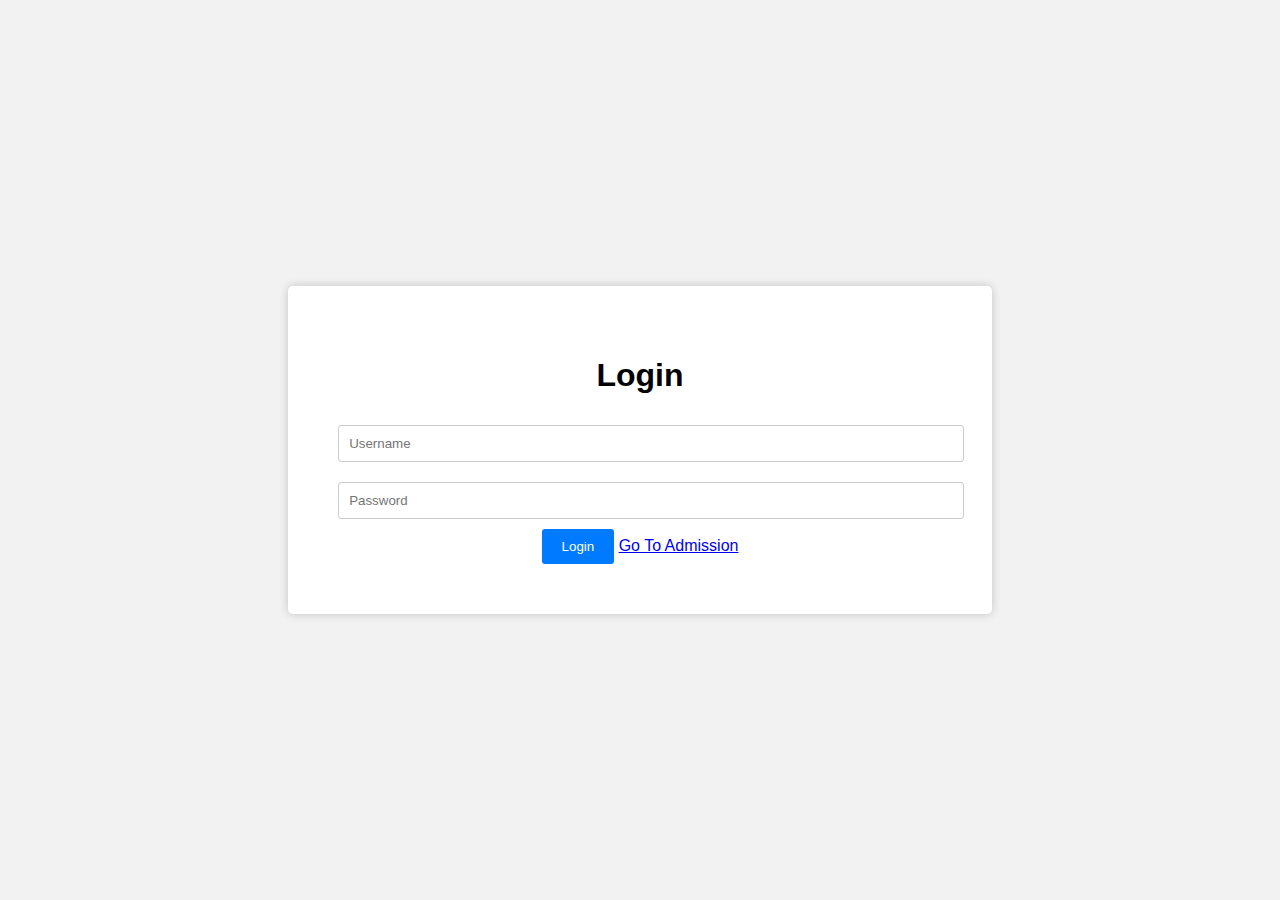
==== index.html @ 7ca623f1 "First Commit" ====
<!DOCTYPE html>
<html lang="en">

<head>
    <meta charset="UTF-8">
    <meta name="viewport" content="width=device-width, initial-scale=1.0">
    <title>University Login</title>
    <link rel="stylesheet" href="style.css">
</head>

<body>
    <div class="login-container">
        <h1>Login</h1>
        <form id="login-form" onsubmit="return validateLogin()">
            <input type="text" id="username" placeholder="Username" required>
            <input type="password" id="password" placeholder="Password" required>
            <button type="submit">Login</button>
            <a href="admissionForm.html"> Go To Admission</a>
        </form>
    </div>
    <script src="vld.js"></script>
</body>

</html>
---- style.css ----
body {
    font-family: Arial, sans-serif;
    background-color: #f2f2f2;
    margin: 0;
    padding: 0;
    display: flex;
    justify-content: center;
    align-items: center;
    height: 100vh;
}

.login-container {
    background-color: #ffffff;
    padding: 50px;
    border-radius: 5px;
    box-shadow: 0 0 10px rgba(0, 0, 0, 0.2);
    text-align: center;
}

input {
    width: 100%;
    padding: 10px;
    margin: 10px 0;
    border: 1px solid #ccc;
    border-radius: 3px;
}

button {
    background-color: #007bff;
    color: #ffffff;
    padding: 10px 20px;
    border: none;
    border-radius: 3px;
    cursor: pointer;
}

button:hover {
    background-color: #0056b3;
}
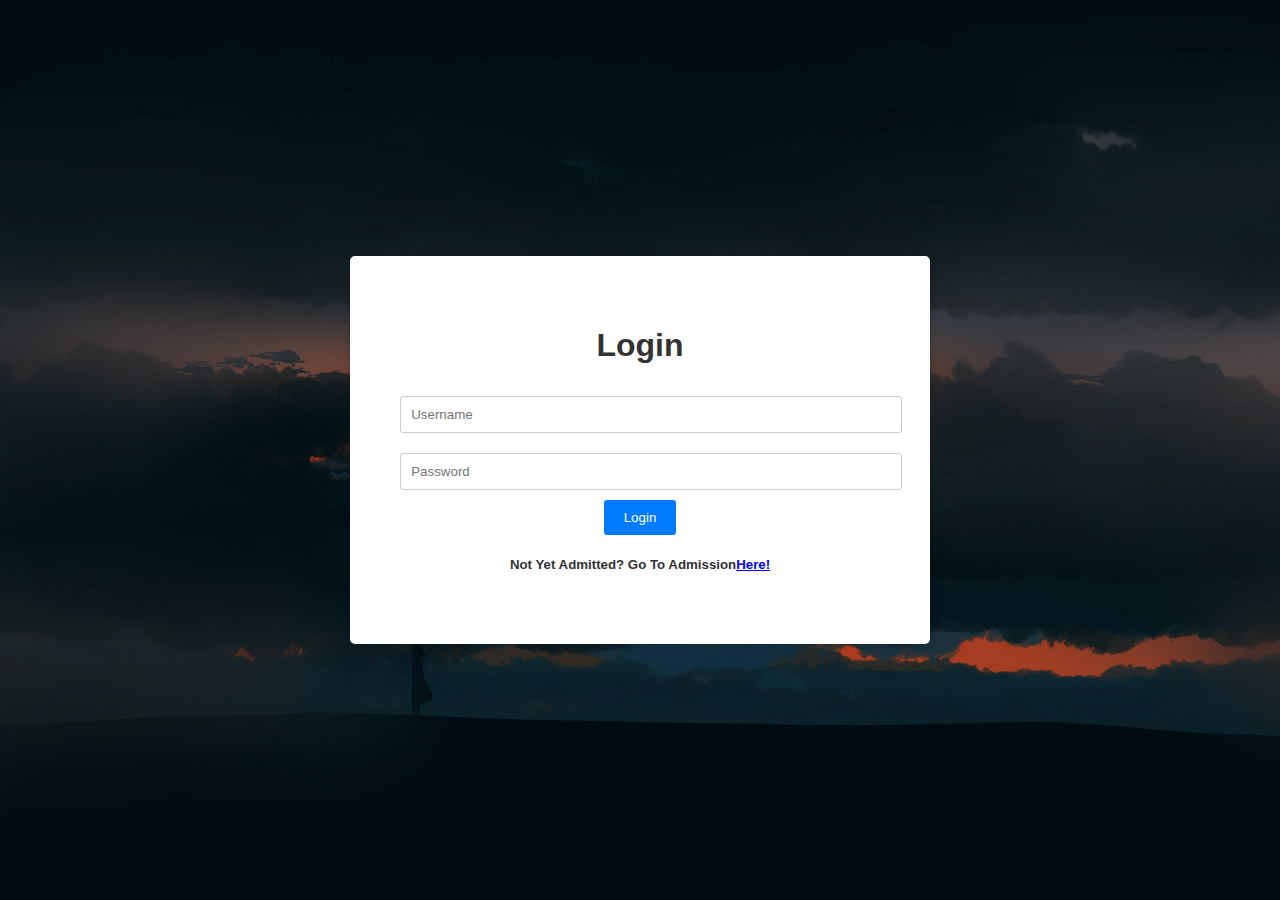
==== commit 6fba4714: "Changes" ====
--- a/index.html
+++ b/index.html
@@ -15,7 +15,7 @@
             <input type="text" id="username" placeholder="Username" required>
             <input type="password" id="password" placeholder="Password" required>
             <button type="submit">Login</button>
-            <a href="admissionForm.html"> Go To Admission</a>
+            <h5>Not Yet Admitted? Go To Admission<a href="admissionForm.html">Here!</a></h5>
         </form>
     </div>
     <script src="vld.js"></script>
--- a/style.css
+++ b/style.css
@@ -8,6 +8,13 @@
     justify-content: center;
     align-items: center;
     height: 100vh;
+
+    
+    background-image: url('Image/1.jpg'); /* Replace with your background image path */
+    background-size: cover;
+    background-position: center;
+    color: #333;
+    overflow: hidden;
 }
 
 .login-container {
@@ -16,6 +23,7 @@
     border-radius: 5px;
     box-shadow: 0 0 10px rgba(0, 0, 0, 0.2);
     text-align: center;
+    animation: fade-in 1s ease-in-out; /* Fade-in animation */
 }
 
 input {
@@ -37,5 +45,18 @@
 
 button:hover {
     background-color: #0056b3;
+    
 }
-
+@keyframes fade-in {
+    from {
+        opacity: 0;
+    }
+    to {
+        opacity: 1;
+    }
+}
+@media (max-width: 768px) {
+    .login-container {
+      margin: 20px;
+    }
+  }
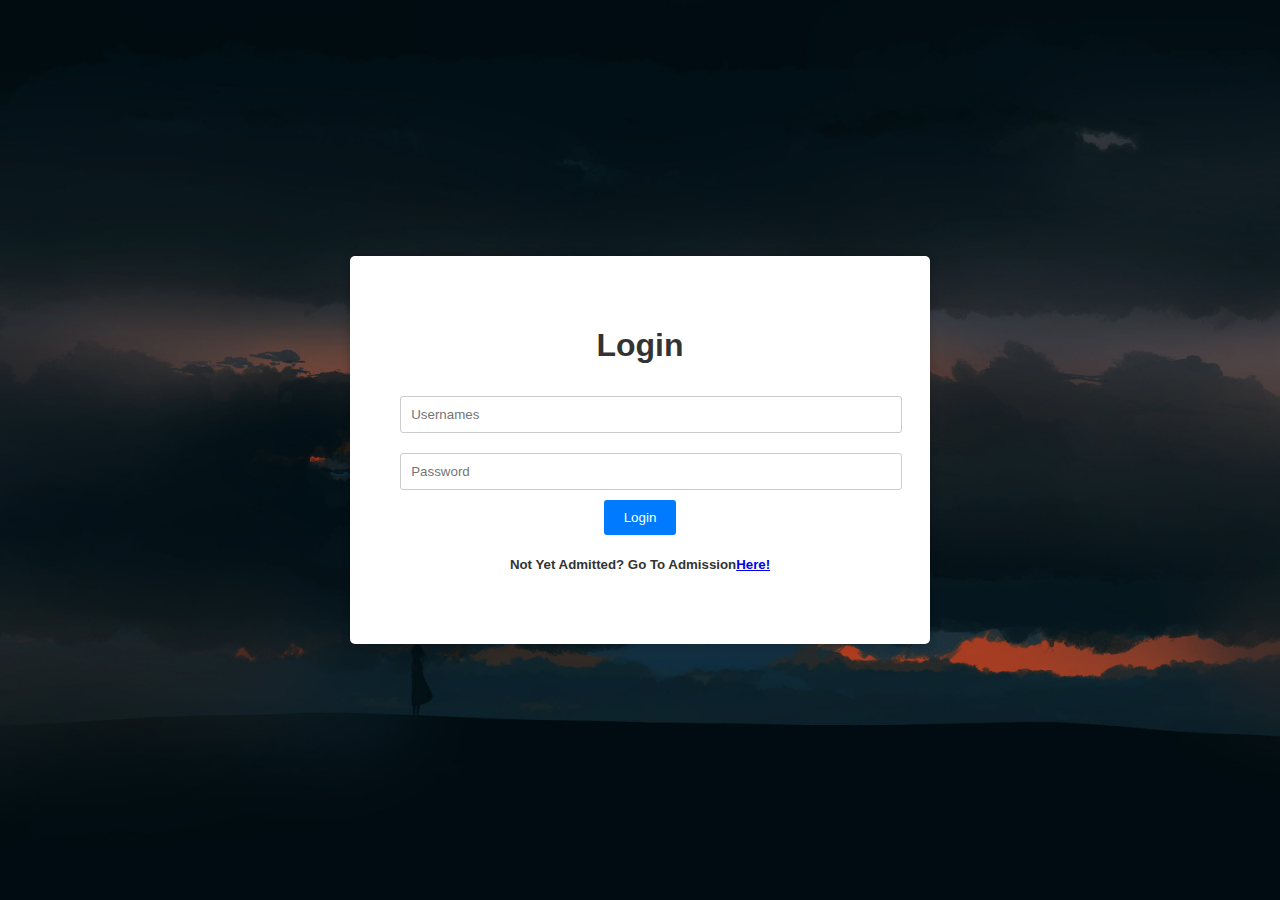
==== commit 790fc4b8: "fgt" ====
--- a/index.html
+++ b/index.html
@@ -12,7 +12,7 @@
     <div class="login-container">
         <h1>Login</h1>
         <form id="login-form" onsubmit="return validateLogin()">
-            <input type="text" id="username" placeholder="Username" required>
+            <input type="text" id="username" placeholder="Usernames" required>
             <input type="password" id="password" placeholder="Password" required>
             <button type="submit">Login</button>
             <h5>Not Yet Admitted? Go To Admission<a href="admissionForm.html">Here!</a></h5>
